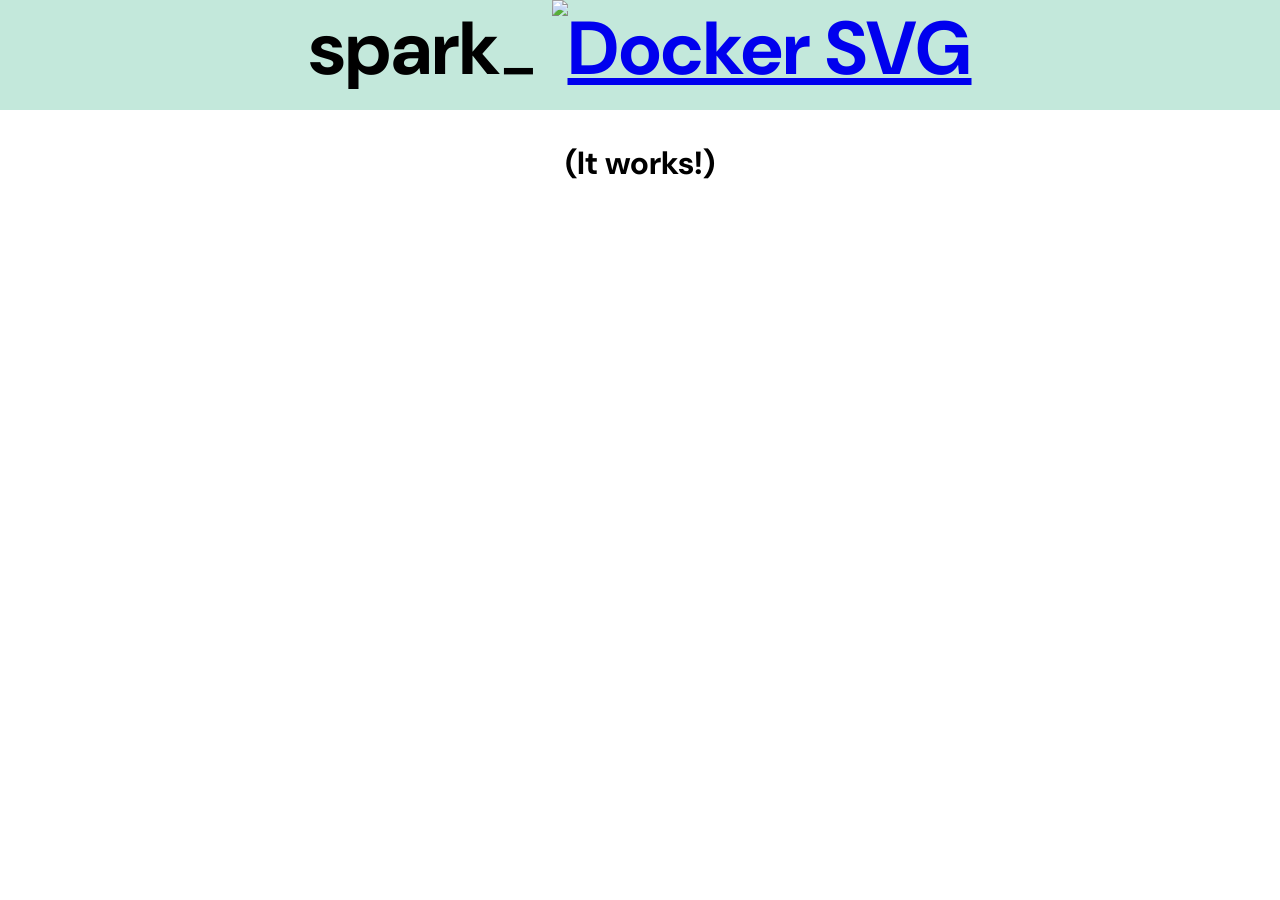
==== index.html @ e4a9462e "First Css-Showcase commit" ====
<!DOCTYPE html>
<html lang="en">
<head>
  <link rel="stylesheet" href="style/style.css">
  <meta charset="UTF-8">
  <link rel="preconnect" href="https://fonts.googleapis.com">
  <link rel="preconnect" href="https://fonts.gstatic.com" crossorigin>
  <link href="https://fonts.googleapis.com/css2?family=DM+Sans:ital,opsz,wght@0,9..40,100..1000;1,9..40,100..1000&family=Doto:wght@100..900&family=Nunito+Sans:ital,opsz,wght@0,6..12,200..1000;1,6..12,200..1000&family=Zilla+Slab+Highlight:wght@400;700&display=swap" rel="stylesheet">

  <style>

  </style>
</head>
<body>
    <header>
        <h1 class="title">
            spark<span class="title-blink">_</span>
            <a href="https://www.docker.com">
                <img class="title-spark" src="img/scooter.svg" alt="Docker SVG">
            </a>
        </h1>
    </header>  
<div class="working-container">  
  <h1 class="tyfade-in-works">(It works!)</h1>
</div>  
</body>
</html>
---- style/style.css ----
* {
    margin: 0;
    padding: 0;
}

body {
    max-width: 100vw;
    overflow-x: hidden;
    font-family: 'DM Sans', sans-serif;
}

.title {
    position: relative;
    font-family: 'DM Sans', sans-serif;
    font-size: 75px;
    display: inline-block;
    white-space: nowrap;
}

.title-docker {
    position: absolute;
    top: 12px;
    left: 90px;
    height: 30px;
    width: auto;
    opacity: 0;
    pointer-events: none;
    animation: spark-crash-bounce 1.2s ease forwards 6.6s;
}



@keyframes spark-crash-bounce {
    0% {
        transform: translateY(-100px);
        opacity: 0;
    }

    20% {
        transform: translateY(0);
        opacity: 1;
        pointer-events: auto;
    }

    30% {
        transform: translateY(-15px);
        opacity: 1;
        pointer-events: auto;
    }

    44% {
        transform: translateY(0);
        opacity: 1;
        pointer-events: auto;
    }

    54% {
        transform: translateY(-9px);
        opacity: 1;
        pointer-events: auto;
    }

    64% {
        transform: translateY(0);
        opacity: 1;
        pointer-events: auto;
    }

    72% {
        transform: translateY(-7px);
        opacity: 1;
        pointer-events: auto;
    }

    82% {
        transform: translateY(0);
        opacity: 1;
        pointer-events: auto;
    }

    88% {
        transform: translateY(-3px);
        opacity: 1;
        pointer-events: auto;
    }

    100% {
        transform: translateY(0);
        opacity: 1;
        pointer-events: auto;
    }
}


.title-bash {
    position: relative;
}


.title-blink {
    position: relative;
    top: -8px;
    font-size: 50px;
    animation: blink 1.25s steps(1, end) 5;
    color: black;
}


@keyframes blink {
    0% {
        opacity: 0;
    }

    50% {
        opacity: 1;
    }

    100% {
        opacity: 0;
    }
}

header {
    background-color: rgb(195, 232, 219);
    height: 110px;
    width: 100vw;
    text-align: center;
    transition: background-color 1.1s ease-in;
}

header:hover {
    background-color: rgb(231, 240, 235);
}

.working-container {
    margin-top: 2rem;
    display: flex;
    justify-content: center;
    align-items: center;
}

.fade-in-works {
    opacity: 0;
    animation: fadeIn 5s ease forwards;
    animation-delay: 8.5s;
}

@keyframes fadeIn {
    from { opacity: 0; }
    to { opacity: 1; }
}
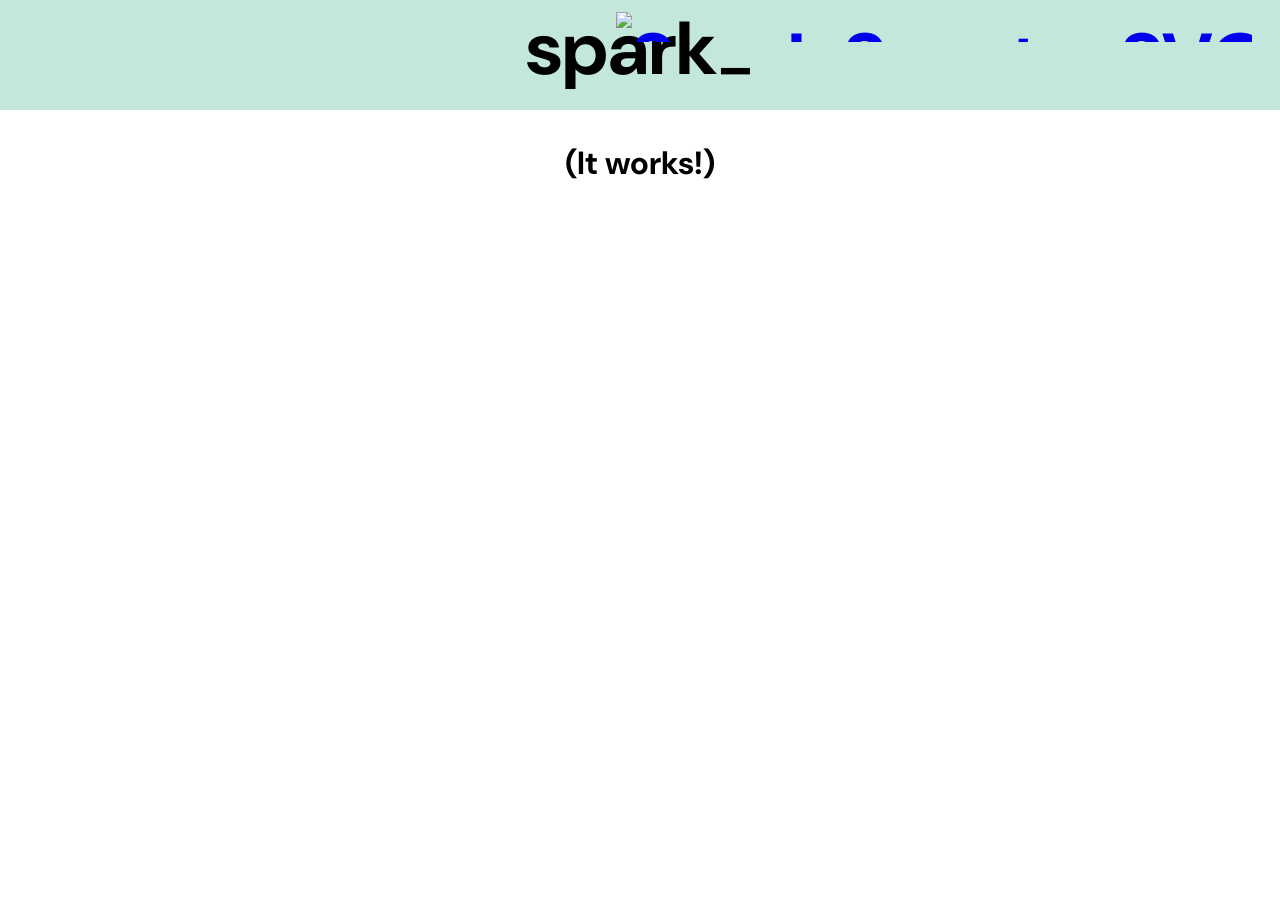
==== commit a5818f37: "Update" ====
--- a/index.html
+++ b/index.html
@@ -16,7 +16,7 @@
         <h1 class="title">
             spark<span class="title-blink">_</span>
             <a href="https://www.docker.com">
-                <img class="title-spark" src="img/scooter.svg" alt="Docker SVG">
+                <img class="title-spark" src="img/scooter.svg" alt="Spark Scooter SVG">
             </a>
         </h1>
     </header>  
--- a/style/style.css
+++ b/style/style.css
@@ -17,7 +17,7 @@
     white-space: nowrap;
 }
 
-.title-docker {
+.title-spark {
     position: absolute;
     top: 12px;
     left: 90px;
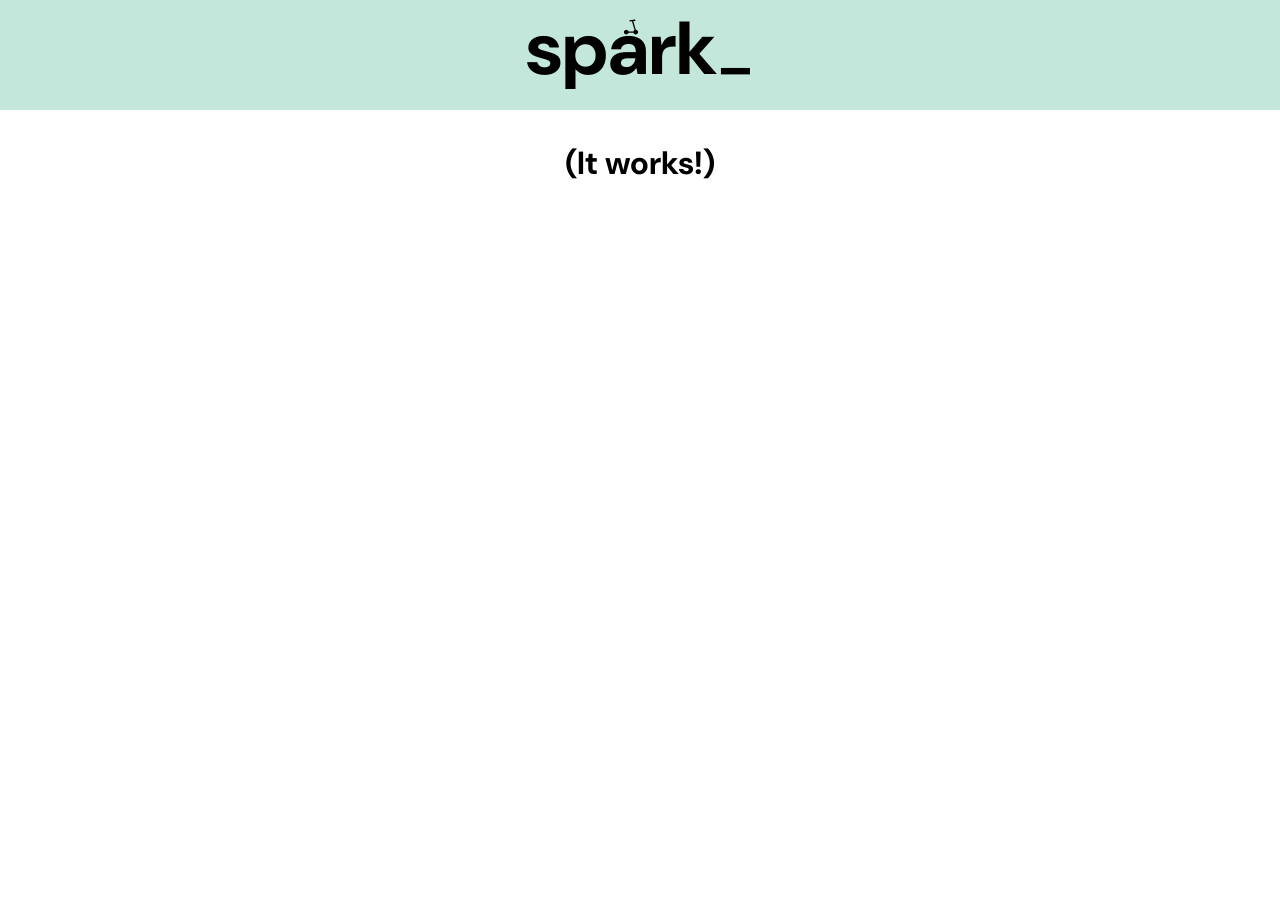
==== commit 6f8e9743: "*" ====
--- a/index.html
+++ b/index.html
@@ -16,7 +16,7 @@
         <h1 class="title">
             spark<span class="title-blink">_</span>
             <a href="https://www.docker.com">
-                <img class="title-spark" src="img/scooter.svg" alt="Spark Scooter SVG">
+                <img class="title-spark" src="img/scooter-nobg.svg" alt="Spark Scooter SVG">
             </a>
         </h1>
     </header>  
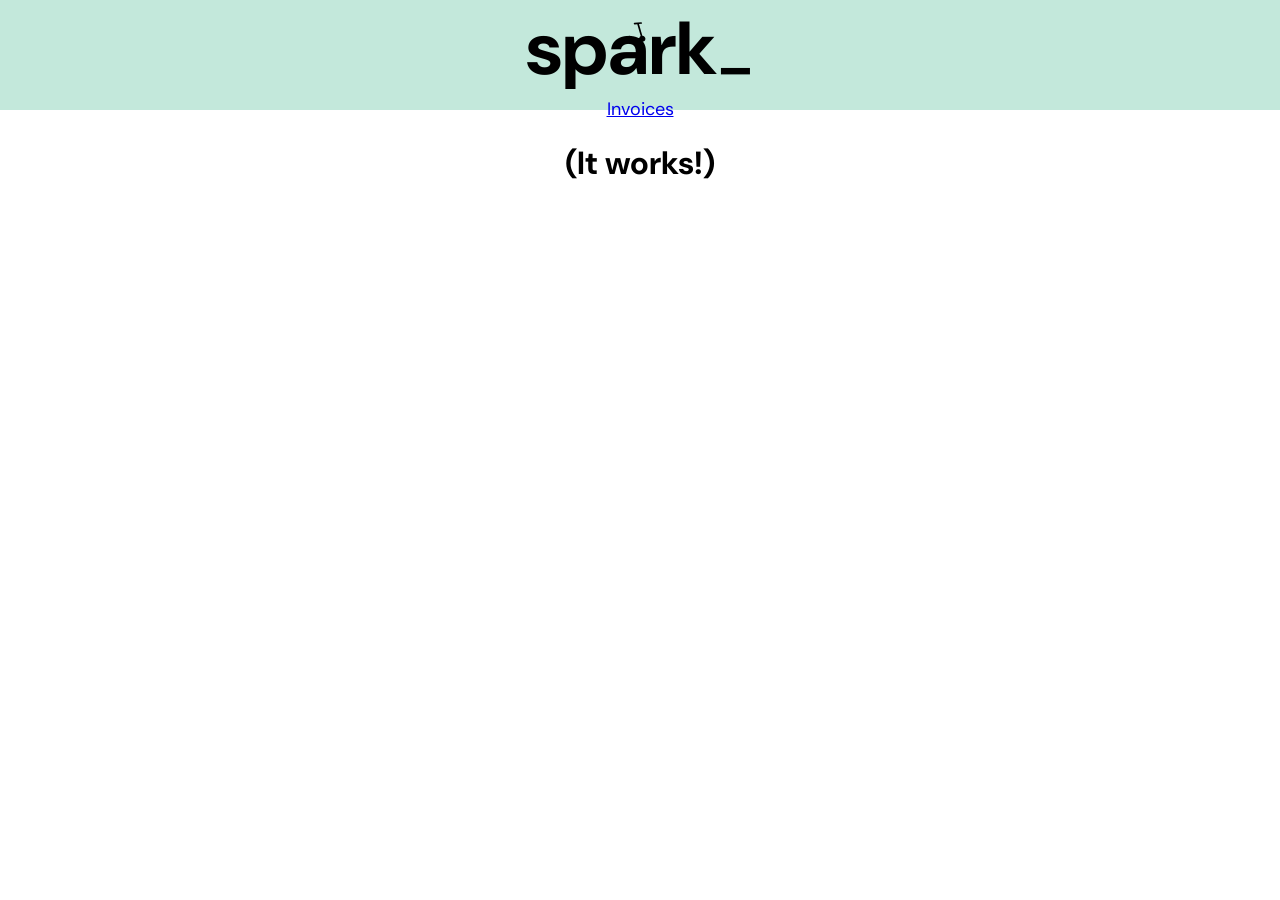
==== commit cda3b23b: "*" ====
--- a/index.html
+++ b/index.html
@@ -19,6 +19,15 @@
                 <img class="title-spark" src="img/scooter-nobg.svg" alt="Spark Scooter SVG">
             </a>
         </h1>
+
+        <nav>
+            <a class="navlink" href="invoices.html">
+                <div class="navlink-box">
+                    <span class="navlink-text">Invoices</span>
+
+                </div>
+            </a>
+        </nav>
     </header>  
 <div class="working-container">  
   <h1 class="tyfade-in-works">(It works!)</h1>
--- a/style/style.css
+++ b/style/style.css
@@ -21,7 +21,7 @@
     position: absolute;
     top: 12px;
     left: 90px;
-    height: 30px;
+    height: 40px;
     width: auto;
     opacity: 0;
     pointer-events: none;
@@ -149,3 +149,8 @@
     from { opacity: 0; }
     to { opacity: 1; }
 }
+
+nav {
+    font-family: 'DM Sans', sans-serif;
+    font-size: 18px;
+}
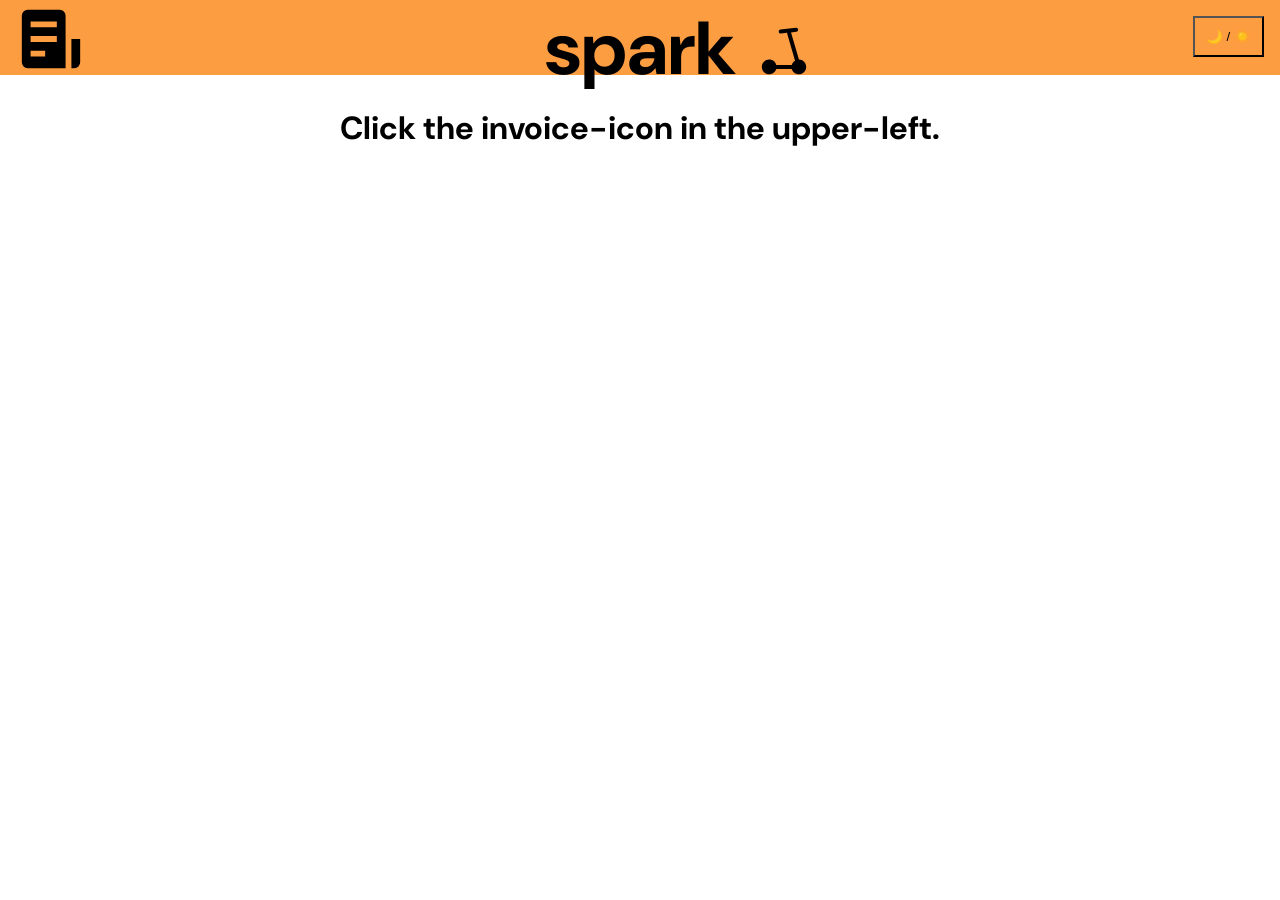
==== commit cce77d8b: "Add toggle-theme-button" ====
--- a/index.html
+++ b/index.html
@@ -13,24 +13,56 @@
 </head>
 <body>
     <header>
+        <button id="theme-toggle">🌙 / ☀️</button>
+
+
         <h1 class="title">
             spark<span class="title-blink">_</span>
-            <a href="https://www.docker.com">
+            <a href="https://docs.google.com/document/d/1My-jYaf-8mOTmdXAtjj3_PuOP_TXhAPCn7qatrkTl2A/edit?usp=sharing">
                 <img class="title-spark" src="img/scooter-nobg.svg" alt="Spark Scooter SVG">
             </a>
+
+            
         </h1>
 
         <nav>
-            <a class="navlink" href="invoices.html">
                 <div class="navlink-box">
-                    <span class="navlink-text">Invoices</span>
-
+                    <a href="invoices.html">
+                        <img class="invoice-spark" src="img/invoice.svg" alt="Spark Scooter SVG">
+                    </a>
                 </div>
-            </a>
         </nav>
     </header>  
-<div class="working-container">  
-  <h1 class="tyfade-in-works">(It works!)</h1>
-</div>  
+    
+    <div class="intro-text"><h1>Click the invoice-icon in the upper-left.</h1></div>
+
+<script>
+    document.querySelectorAll('.title-spark, .invoice-spark')
+    .forEach(el => {
+      el.addEventListener('animationend', () => {
+        el.style.pointerEvents = 'auto';
+      });
+    });
+
+
+    const toggle = document.getElementById('theme-toggle');
+    const html = document.documentElement;
+
+    if(localStorage.getItem('theme') === 'dark') {
+        html.classList.add('dark-mode');
+    }
+
+    toggle.addEventListener('click', () => {
+        html.classList.toggle('dark-mode');
+
+        if(html.classList.contains('dark-mode')) {
+            localStorage.setItem('theme', 'dark');
+        } else {
+            localStorage.setItem('theme', 'light');
+        }
+    });
+
+</script>
+
 </body>
 </html>
--- a/style/style.css
+++ b/style/style.css
@@ -1,156 +1,366 @@
+/* _________________________________________________________
+
+   SPACING VARIABLES - 12-POINT SYSTEM (REM)
+
+
+   Base unit = 8px = 0.5rem, Half unit = 4px = 0.25rem
+
+_________________________________________________________ */
+:root {
+    --unit-0: 0rem;        /* 0px */
+    --unit-0-5: 0.25rem;   /* 4px = half-unit */
+    --unit-1: 0.5rem;      /* 8px */
+    --unit-2: 1rem;        /* 16px */
+    --unit-3: 1.5rem;      /* 24px */
+    --unit-4: 2rem;        /* 32px */
+    --unit-5: 2.5rem;      /* 40px */
+    --unit-6: 3rem;        /* 48px */
+    --unit-7: 3.5rem;      /* 56px */
+    --unit-8: 4rem;        /* 64px */
+    --unit-9: 4.5rem;      /* 72px */
+    --unit-10: 5rem;       /* 80px */
+    --unit-11: 5.5rem;     /* 88px */
+    --unit-12: 6rem;       /* 96px */
+
+    /* ---- COLOR VARIABLES – LIGHT MODE ---- */
+    /* Text */
+    --color-text-primary: black;
+    --color-text-secondary: #333;
+    --color-text-inverted: #ffffff;
+
+    /* Header / Title */
+    --background-header: rgb(253, 157, 66);
+    --background-header-hover: rgb(255, 148, 48);
+
+    /* Page Background */
+    --background-page: #ffffff;
+
+    /* Table Colors */
+    --table-header-bg: #ec7d22;
+    --table-header-text: #ffffff;
+    --table-row-even-bg: #facbb5;
+    --table-row-hover-bg: #faad89;
+    --table-row-text: #000000;
+
+    /* Cards / Wrappers */
+    --card-bg: #ffffff;
+    --card-border: rgba(0, 0, 0, 0.08);
+    --card-shadow: 0 4px 12px rgba(0,0,0,0.08);
+
+    /* Buttons */
+    --button-text: #000;
+    --button-hover-scale: 1.04;
+
+    /* Selection Highlight */
+    --selection-bg: rgb(255, 242, 53);
+
+    /* Link-visited */
+    --link-visited: #551A8B;
+}
+
+/* _________________________________________________________
+
+   COLOR VARIABLES - DARK MODE (SYSTEM/BROWSER PREFERENCE)
+_________________________________________________________ */
+
+@media (prefers-color-scheme: dark) {
+    :root {
+        --color-text-primary: #fbfdff;
+        --color-text-secondary: #ddd;
+        --color-text-inverted: #000000;
+
+        --background-header: #563369;
+        --background-header-hover: #8048ad;
+
+        --background-page: #1f1f1f;
+
+        --table-header-bg: #574560;
+        --table-header-text: #ffffff;
+
+        --table-row-even-bg: #3a3a3a;
+        --table-row-hover-bg: #4a4a4a;
+        --table-row-text: #ffffff;
+
+        --card-bg: #2b2b2b;
+        --card-border: rgba(255, 255, 255, 0.1);
+        --card-shadow: 0 4px 12px rgba(0,0,0,0.5);
+
+        --button-text: #ffffff;
+
+        --selection-bg: #193a1d;
+
+        --link-visited: rgb(188, 164, 204);
+    }
+
+    ::selection {
+        background-color: var(--selection-bg);
+    }
+}
+
+/* _________________________________________________________
+
+   COLOR VARIABLES - DARK MODE TOGGLED
+_________________________________________________________ */
+
+    html.dark-mode {
+        --color-text-primary: #fbfdff;
+        --color-text-secondary: #ddd;
+        --color-text-inverted: #000000;
+
+        --background-header: #563369;
+        --background-header-hover: #8048ad;
+
+        --background-page: #1f1f1f;
+
+        --table-header-bg: #574560;
+        --table-header-text: #ffffff;
+
+        --table-row-even-bg: #3a3a3a;
+        --table-row-hover-bg: #4a4a4a;
+        --table-row-text: #ffffff;
+
+        --card-bg: #2b2b2b;
+        --card-border: rgba(255, 255, 255, 0.1);
+        --card-shadow: 0 4px 12px rgba(0,0,0,0.5);
+
+        --button-text: #ffffff;
+
+        --selection-bg: #193a1d;
+
+        --link-visited: rgb(188, 164, 204);
+    }
+
+/* _________________________________________________________
+
+   GLOBAL STYLES
+_________________________________________________________ */
+
 * {
     margin: 0;
     padding: 0;
+    box-sizing: border-box;
+}
+
+*::selection {
+    background-color: var(--selection-bg);
 }
 
 body {
     max-width: 100vw;
     overflow-x: hidden;
     font-family: 'DM Sans', sans-serif;
-}
+    background-color: var(--background-page);
+    color: var(--color-text-primary);
+}
+
+/* _________________________________________________________
+
+   HEADER
+_________________________________________________________ */
+
+header {
+    background-color: var(--background-header);
+    height: 75px;
+    width: 100vw;
+    text-align: center;
+    transition: background-color 0.4s ease-in;
+}
+
+header:hover {
+    background-color: var(--background-header-hover);
+}
+
+/* _________________________________________________________
+
+   TITLE + ANIMATION
+_________________________________________________________ */
 
 .title {
     position: relative;
-    font-family: 'DM Sans', sans-serif;
     font-size: 75px;
     display: inline-block;
     white-space: nowrap;
+    color: var(--color-text-primary);
 }
 
 .title-spark {
     position: absolute;
-    top: 12px;
-    left: 90px;
-    height: 40px;
+    height: 94px;
     width: auto;
     opacity: 0;
     pointer-events: none;
-    animation: spark-crash-bounce 1.2s ease forwards 6.6s;
-}
-
-
+    animation: spark-crash-bounce 1.2s ease forwards 0.6s;
+    top: var(--unit-0-5);
+    left: 12rem;
+}
+
+.invoice-spark {
+    position: absolute;
+    top: var(--unit-0-5);
+    left: var(--unit-2);
+    height: 70px;
+    width: auto;
+    opacity: 0;
+    pointer-events: none;
+    animation: spark-crash-bounce 3.2s ease forwards 2.2s;
+}
 
 @keyframes spark-crash-bounce {
-    0% {
-        transform: translateY(-100px);
-        opacity: 0;
-    }
-
-    20% {
-        transform: translateY(0);
-        opacity: 1;
-        pointer-events: auto;
-    }
-
-    30% {
-        transform: translateY(-15px);
-        opacity: 1;
-        pointer-events: auto;
-    }
-
-    44% {
-        transform: translateY(0);
-        opacity: 1;
-        pointer-events: auto;
-    }
-
-    54% {
-        transform: translateY(-9px);
-        opacity: 1;
-        pointer-events: auto;
-    }
-
-    64% {
-        transform: translateY(0);
-        opacity: 1;
-        pointer-events: auto;
-    }
-
-    72% {
-        transform: translateY(-7px);
-        opacity: 1;
-        pointer-events: auto;
-    }
-
-    82% {
-        transform: translateY(0);
-        opacity: 1;
-        pointer-events: auto;
-    }
-
-    88% {
-        transform: translateY(-3px);
-        opacity: 1;
-        pointer-events: auto;
-    }
-
-    100% {
-        transform: translateY(0);
-        opacity: 1;
-        pointer-events: auto;
-    }
-}
-
-
-.title-bash {
-    position: relative;
-}
-
+    0%   { transform: translateY(-100px); opacity: 0; }
+    20%  { transform: translateY(0); opacity: 1; }
+    30%  { transform: translateY(-15px); opacity: 1; }
+    44%  { transform: translateY(0); opacity: 1; }
+    54%  { transform: translateY(-9px); opacity: 1; }
+    64%  { transform: translateY(0); opacity: 1; }
+    72%  { transform: translateY(-7px); opacity: 1; }
+    82%  { transform: translateY(0); opacity: 1; }
+    88%  { transform: translateY(-3px); opacity: 1; }
+    100% { transform: translateY(0); opacity: 1; }
+}
 
 .title-blink {
-    position: relative;
-    top: -8px;
+    display: none;
     font-size: 50px;
     animation: blink 1.25s steps(1, end) 5;
-    color: black;
-}
-
+    color: var(--color-text-primary);
+}
 
 @keyframes blink {
-    0% {
-        opacity: 0;
-    }
-
-    50% {
-        opacity: 1;
-    }
-
-    100% {
-        opacity: 0;
-    }
-}
-
-header {
-    background-color: rgb(195, 232, 219);
-    height: 110px;
-    width: 100vw;
+    0%, 50%, 100% { opacity: 0; }
+}
+
+/* _________________________________________________________
+
+   TABLE STYLING
+_________________________________________________________ */
+
+.table-wrapper {
+    margin: var(--unit-6) auto;
+    max-width: 700px;
+    background: var(--card-bg);
+    padding: var(--unit-3);
+    border-radius: var(--unit-3);
+    box-shadow: var(--card-shadow);
+}
+
+table {
+    width: 100%;
+    border-collapse: collapse;
+    border-radius: var(--unit-2);
+    overflow: hidden;
+}
+
+table a:visited {
+    color: var(--link-visited);
+}
+
+.table-header {
     text-align: center;
-    transition: background-color 1.1s ease-in;
-}
-
-header:hover {
-    background-color: rgb(231, 240, 235);
-}
-
-.working-container {
-    margin-top: 2rem;
+    margin-bottom: var(--unit-2);
+}
+
+thead {
+    background: var(--table-header-bg);
+    color: var(--table-header-text);
+}
+
+th, td {
+    padding: var(--unit-1) var(--unit-2);
+    text-align: left;
+    color: var(--table-row-text);
+}
+
+tbody tr:nth-child(even) {
+    background: var(--table-row-even-bg);
+}
+
+tbody tr:hover {
+    background: var(--table-row-hover-bg);
+}
+
+/* _________________________________________________________
+
+   PAYMENT-RELATED
+_________________________________________________________ */
+
+.pay-wrapper {
+    margin: var(--unit-6) auto;
+    max-width: 700px;
+    min-width: 500px;
+    min-height: 500px;
+    background: var(--card-bg);
+    padding: var(--unit-3);
+    border-radius: var(--unit-3);
+    box-shadow: var(--card-shadow);
+}
+
+.pay-success-container {
     display: flex;
     justify-content: center;
     align-items: center;
-}
-
-.fade-in-works {
-    opacity: 0;
-    animation: fadeIn 5s ease forwards;
-    animation-delay: 8.5s;
-}
-
-@keyframes fadeIn {
-    from { opacity: 0; }
-    to { opacity: 1; }
-}
-
-nav {
-    font-family: 'DM Sans', sans-serif;
-    font-size: 18px;
+    height: 100%;
+}
+
+.pay-option {
+    display: inline-flex;
+    justify-content: center;
+    margin: var(--unit-3);
+    width: 250px;
+    height: 90px;
+    background: var(--card-bg);
+    border: 1px solid var(--card-border);
+    padding: var(--unit-2);
+    border-radius: var(--unit-2);
+    box-shadow: 0 3px 6px var(--card-border);
+    transition: transform 0.24s ease-in-out;
+}
+
+.pay-option:hover {
+    cursor: pointer;
+    transform: scale(var(--button-hover-scale));
+}
+
+.pay-button {
+    padding: var(--unit-1);
+    border-radius: var(--unit-1);
+    color: var(--button-text);
+}
+
+
+/* _________________________________________________________
+
+   TABLE RESPONSIVE ADJUSTMENTS
+_________________________________________________________ */
+
+@media (max-width: 768px) {
+    .table-wrapper {
+        width: calc(100% - var(--unit-2)) !important;
+        margin: var(--unit-1) !important;
+        padding: var(--unit-1) !important;
+    }
+
+    table {
+        width: 100% !important;
+    }
+
+    table th, table td {
+        padding: var(--unit-0-5) var(--unit-1) !important;
+    }
+
+    .table-header {
+        margin-bottom: var(--unit-1) !important;
+    }
+}
+
+.intro-text {
+    margin-top: 2rem;
+    text-align: center;
+}
+
+#theme-toggle {
+    position:absolute;
+    background-color: transparent;
+    padding: 0.7rem;
+    top: 1rem;
+    right: 1rem;
 }
